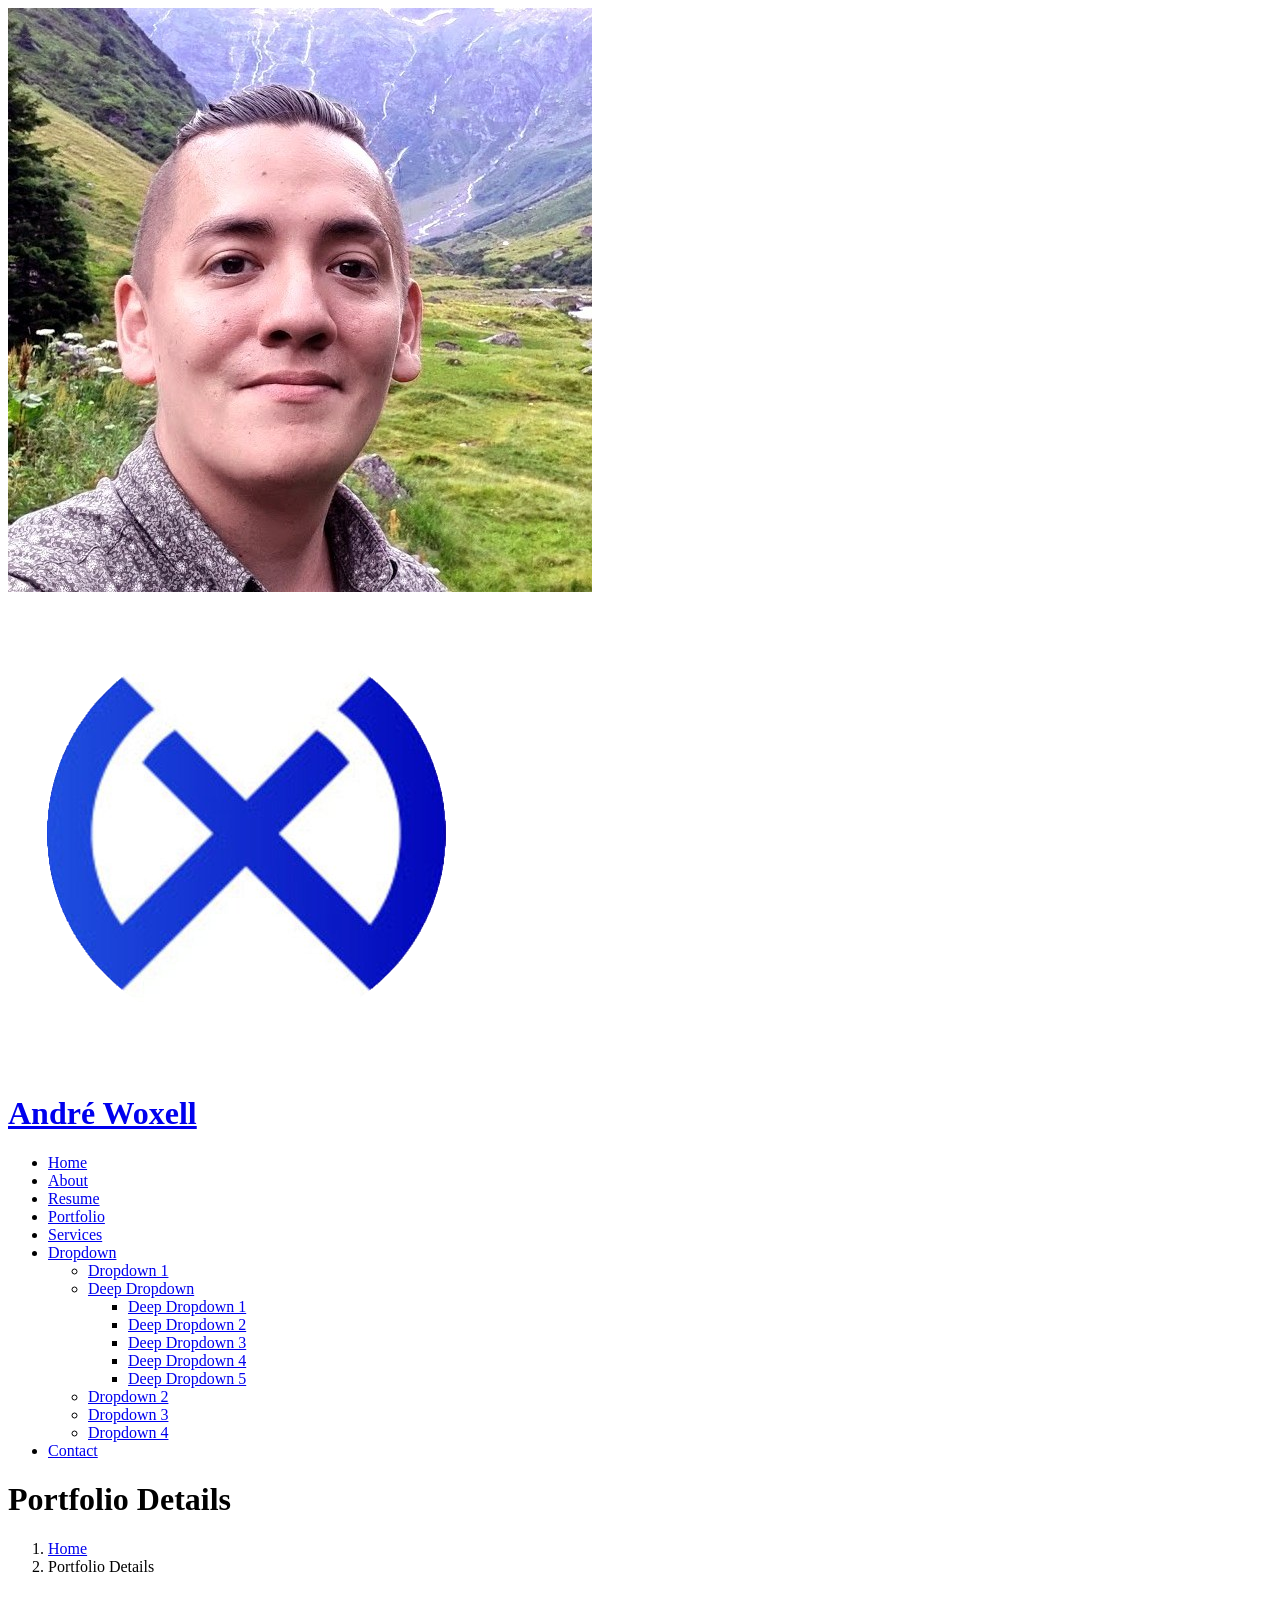
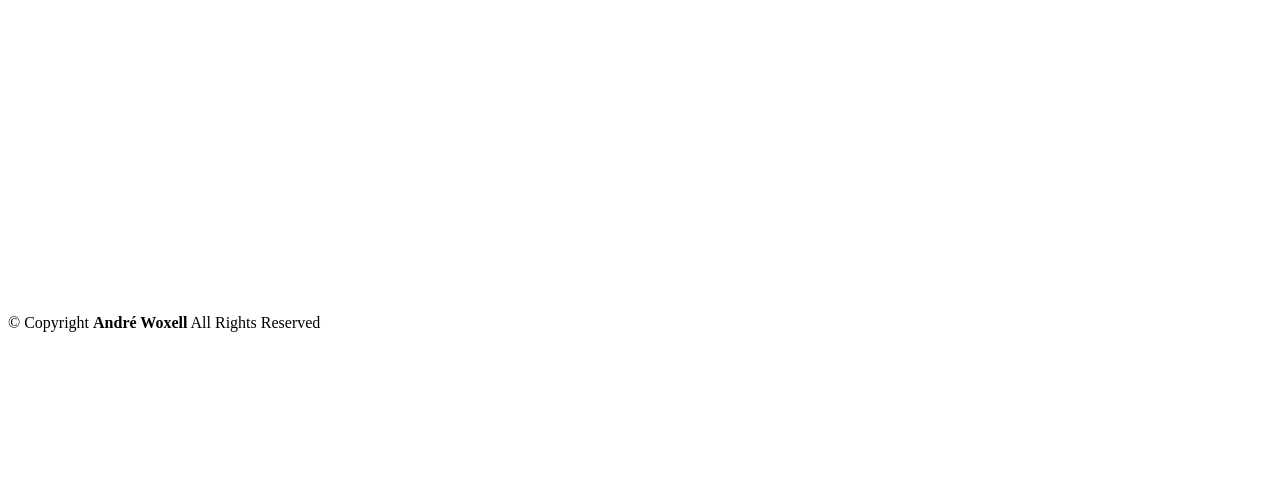
==== portfolio-details.html @ 2c1da5ac "Added portfolio template" ====
<!DOCTYPE html>
<html lang="en">

<head>
  <meta charset="utf-8">
  <meta content="width=device-width, initial-scale=1.0" name="viewport">
  <title>Portfolio Details - iPortfolio Bootstrap Template</title>
  <meta content="" name="description">
  <meta content="" name="keywords">

  <!-- Favicons -->
  <link href="assets/img/favicon.png" rel="icon">
  <link href="assets/img/apple-touch-icon.png" rel="apple-touch-icon">

  <!-- Fonts -->
  <link href="https://fonts.googleapis.com" rel="preconnect">
  <link href="https://fonts.gstatic.com" rel="preconnect" crossorigin>
  <link href="https://fonts.googleapis.com/css2?family=Roboto:ital,wght@0,100;0,300;0,400;0,500;0,700;0,900;1,100;1,300;1,400;1,500;1,700;1,900&family=Poppins:ital,wght@0,100;0,200;0,300;0,400;0,500;0,600;0,700;0,800;0,900;1,100;1,200;1,300;1,400;1,500;1,600;1,700;1,800;1,900&family=Raleway:ital,wght@0,100;0,200;0,300;0,400;0,500;0,600;0,700;0,800;0,900;1,100;1,200;1,300;1,400;1,500;1,600;1,700;1,800;1,900&display=swap" rel="stylesheet">

  <!-- Stylesheets -->
  <link href="assets/vendor/bootstrap/css/bootstrap.min.css" rel="stylesheet">
  <link href="assets/vendor/bootstrap-icons/bootstrap-icons.css" rel="stylesheet">
  <link href="assets/vendor/aos/aos.css" rel="stylesheet">
  <link href="assets/vendor/glightbox/css/glightbox.min.css" rel="stylesheet">
  <link href="assets/vendor/swiper/swiper-bundle.min.css" rel="stylesheet">
  <link href="assets/css/main.css" rel="stylesheet">

  <!-- Scripts -->
  <script src="assets/vendor/bootstrap/js/bootstrap.bundle.min.js" defer></script>
  <script src="assets/vendor/php-email-form/validate.js" defer></script>
  <script src="assets/vendor/aos/aos.js" defer></script>
  <script src="assets/vendor/typed.js/typed.umd.js" defer></script>
  <script src="assets/vendor/purecounter/purecounter_vanilla.js" defer></script>
  <script src="assets/vendor/waypoints/noframework.waypoints.js" defer></script>
  <script src="assets/vendor/glightbox/js/glightbox.min.js" defer></script>
  <script src="assets/vendor/imagesloaded/imagesloaded.pkgd.min.js" defer></script>
  <script src="assets/vendor/isotope-layout/isotope.pkgd.min.js" defer></script>
  <script src="assets/vendor/swiper/swiper-bundle.min.js" defer></script>
  <script src="assets/scripts/main.js" defer></script>

</head>

<body class="portfolio-details-page">

  <header id="header" class="header dark-background d-flex flex-column">
    <i class="header-toggle d-xl-none bi bi-list"></i>

    <div class="profile-img">
      <img src="assets/img/pfp.jpg" alt="" class="img-fluid rounded-circle">
    </div>

    <a href="index.html" class="logo d-flex align-items-center justify-content-center">
      <img src="assets/img/logo.png" alt="">
      <h1 class="sitename">André Woxell</h1>
    </a>

    <div class="social-links text-center">
      <a href="https://github.com/Woxell/" class="github"><i class="bi bi-github"></i></a>
      <a href="https://www.linkedin.com/in/andrewoxell/" class="linkedin"><i class="bi bi-linkedin"></i></a>
    </div>

    <nav id="navmenu" class="navmenu">
      <ul>
        <li><a href="#hero"><i class="bi bi-house navicon"></i>Home</a></li>
        <li><a href="#about"><i class="bi bi-person navicon"></i> About</a></li>
        <li><a href="#resume"><i class="bi bi-file-earmark-text navicon"></i> Resume</a></li>
        <li><a href="#portfolio"><i class="bi bi-images navicon"></i> Portfolio</a></li>
        <li><a href="#services"><i class="bi bi-hdd-stack navicon"></i> Services</a></li>
        <li class="dropdown"><a href="#"><i class="bi bi-menu-button navicon"></i> <span>Dropdown</span> <i class="bi bi-chevron-down toggle-dropdown"></i></a>
          <ul>
            <li><a href="#">Dropdown 1</a></li>
            <li class="dropdown"><a href="#"><span>Deep Dropdown</span> <i class="bi bi-chevron-down toggle-dropdown"></i></a>
              <ul>
                <li><a href="#">Deep Dropdown 1</a></li>
                <li><a href="#">Deep Dropdown 2</a></li>
                <li><a href="#">Deep Dropdown 3</a></li>
                <li><a href="#">Deep Dropdown 4</a></li>
                <li><a href="#">Deep Dropdown 5</a></li>
              </ul>
            </li>
            <li><a href="#">Dropdown 2</a></li>
            <li><a href="#">Dropdown 3</a></li>
            <li><a href="#">Dropdown 4</a></li>
          </ul>
        </li>
        <li><a href="#contact"><i class="bi bi-envelope navicon"></i> Contact</a></li>
      </ul>
    </nav>

  </header>

  <main class="main">

    <!-- Page Title -->
    <div class="page-title dark-background">
      <div class="container d-lg-flex justify-content-between align-items-center">
        <h1 class="mb-2 mb-lg-0">Portfolio Details</h1>
        <nav class="breadcrumbs">
          <ol>
            <li><a href="index.html">Home</a></li>
            <li class="current">Portfolio Details</li>
          </ol>
        </nav>
      </div>
    </div><!-- End Page Title -->

    <!-- Portfolio Details Section -->
    <section id="portfolio-details" class="portfolio-details section">

      <div class="container" data-aos="fade-up" data-aos-delay="100">

        <div class="row gy-4">

          <div class="col-lg-8">
            <div class="portfolio-details-slider swiper init-swiper">

              <script type="application/json" class="swiper-config">
                {
                  "loop": true,
                  "speed": 600,
                  "autoplay": {
                    "delay": 5000
                  },
                  "slidesPerView": "auto",
                  "pagination": {
                    "el": ".swiper-pagination",
                    "type": "bullets",
                    "clickable": true
                  }
                }
              </script>

              <div class="swiper-wrapper align-items-center">

                <div class="swiper-slide">
                  <img src="assets/img/portfolio/app-1.jpg" alt="">
                </div>

                <div class="swiper-slide">
                  <img src="assets/img/portfolio/product-1.jpg" alt="">
                </div>

                <div class="swiper-slide">
                  <img src="assets/img/portfolio/branding-1.jpg" alt="">
                </div>

                <div class="swiper-slide">
                  <img src="assets/img/portfolio/books-1.jpg" alt="">
                </div>

              </div>
              <div class="swiper-pagination"></div>
            </div>
          </div>

          <div class="col-lg-4">
            <div class="portfolio-info" data-aos="fade-up" data-aos-delay="200">
              <h3>Project information</h3>
              <ul>
                <li><strong>Category</strong>: Web design</li>
                <li><strong>Client</strong>: ASU Company</li>
                <li><strong>Project date</strong>: 01 March, 2020</li>
                <li><strong>Project URL</strong>: <a href="#">www.example.com</a></li>
              </ul>
            </div>
            <div class="portfolio-description" data-aos="fade-up" data-aos-delay="300">
              <h2>Exercitationem repudiandae officiis neque suscipit</h2>
              <p>
                Autem ipsum nam porro corporis rerum. Quis eos dolorem eos itaque inventore commodi labore quia quia. Exercitationem repudiandae officiis neque suscipit non officia eaque itaque enim. Voluptatem officia accusantium nesciunt est omnis tempora consectetur dignissimos. Sequi nulla at esse enim cum deserunt eius.
              </p>
            </div>
          </div>

        </div>

      </div>

    </section><!-- /Portfolio Details Section -->

  </main>

  <footer id="footer" class="footer position-relative light-background">

    <div class="container">
      <div class="copyright text-center ">
        <p>© <span>Copyright</span> <strong class="px-1 sitename">André Woxell</strong> <span>All Rights Reserved</span></p>
      </div>
      <div class="credits">
        <!-- TODO: Add credits here -->
      </div>
    </div>

  </footer>

  <!-- Scroll Top -->
  <a href="#" id="scroll-top" class="scroll-top d-flex align-items-center justify-content-center"><i class="bi bi-arrow-up-short"></i></a>

  <!-- Preloader -->
  <div id="preloader"></div>

</body>

</html>
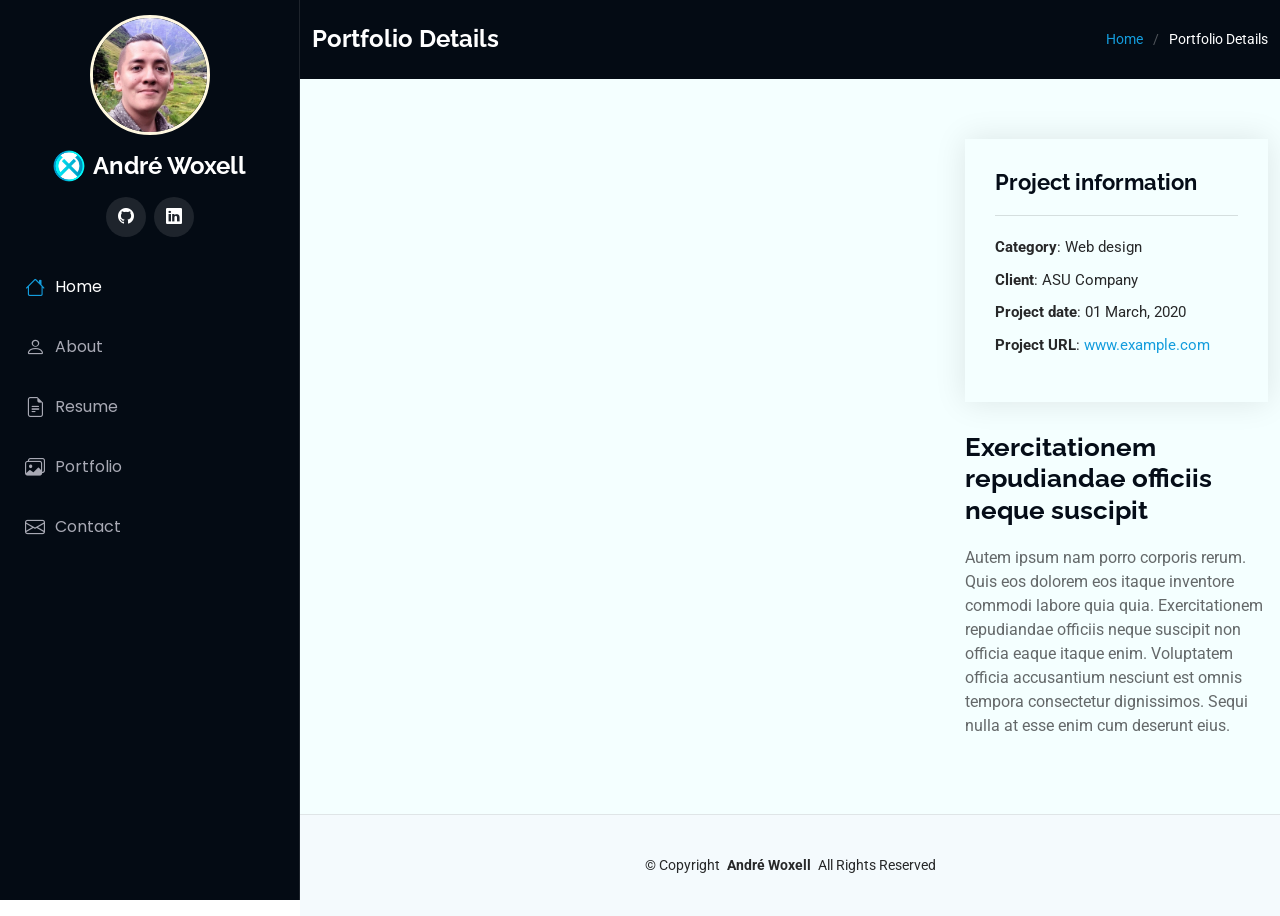
==== commit 5839c4d9: "Remove .idea configs and remove unused assets Also begin filling out portfolio" ====
--- a/portfolio-details.html
+++ b/portfolio-details.html
@@ -4,7 +4,7 @@
 <head>
   <meta charset="utf-8">
   <meta content="width=device-width, initial-scale=1.0" name="viewport">
-  <title>Portfolio Details - iPortfolio Bootstrap Template</title>
+  <title>Portfolio Details - Woxell</title>
   <meta content="" name="description">
   <meta content="" name="keywords">
 
@@ -15,27 +15,25 @@
   <!-- Fonts -->
   <link href="https://fonts.googleapis.com" rel="preconnect">
   <link href="https://fonts.gstatic.com" rel="preconnect" crossorigin>
-  <link href="https://fonts.googleapis.com/css2?family=Roboto:ital,wght@0,100;0,300;0,400;0,500;0,700;0,900;1,100;1,300;1,400;1,500;1,700;1,900&family=Poppins:ital,wght@0,100;0,200;0,300;0,400;0,500;0,600;0,700;0,800;0,900;1,100;1,200;1,300;1,400;1,500;1,600;1,700;1,800;1,900&family=Raleway:ital,wght@0,100;0,200;0,300;0,400;0,500;0,600;0,700;0,800;0,900;1,100;1,200;1,300;1,400;1,500;1,600;1,700;1,800;1,900&display=swap" rel="stylesheet">
+  <link
+    href="https://fonts.googleapis.com/css2?family=Roboto:ital,wght@0,100;0,300;0,400;0,500;0,700;0,900;1,100;1,300;1,400;1,500;1,700;1,900&family=Poppins:ital,wght@0,100;0,200;0,300;0,400;0,500;0,600;0,700;0,800;0,900;1,100;1,200;1,300;1,400;1,500;1,600;1,700;1,800;1,900&family=Raleway:ital,wght@0,100;0,200;0,300;0,400;0,500;0,600;0,700;0,800;0,900;1,100;1,200;1,300;1,400;1,500;1,600;1,700;1,800;1,900&display=swap"
+    rel="stylesheet">
 
   <!-- Stylesheets -->
-  <link href="assets/vendor/bootstrap/css/bootstrap.min.css" rel="stylesheet">
-  <link href="assets/vendor/bootstrap-icons/bootstrap-icons.css" rel="stylesheet">
+  <link href="https://cdn.jsdelivr.net/npm/bootstrap@5.3.8/dist/css/bootstrap.min.css" rel="stylesheet"
+    integrity="sha384-sRIl4kxILFvY47J16cr9ZwB07vP4J8+LH7qKQnuqkuIAvNWLzeN8tE5YBujZqJLB" crossorigin="anonymous">
+  <link href="assets/css/main.css" rel="stylesheet">
   <link href="assets/vendor/aos/aos.css" rel="stylesheet">
-  <link href="assets/vendor/glightbox/css/glightbox.min.css" rel="stylesheet">
-  <link href="assets/vendor/swiper/swiper-bundle.min.css" rel="stylesheet">
-  <link href="assets/css/main.css" rel="stylesheet">
+  <link href="assets/bootstrap-icons/bootstrap-icons.css" rel="stylesheet">
+
 
   <!-- Scripts -->
-  <script src="assets/vendor/bootstrap/js/bootstrap.bundle.min.js" defer></script>
-  <script src="assets/vendor/php-email-form/validate.js" defer></script>
+
+  <script src="https://cdn.jsdelivr.net/npm/bootstrap@5.3.8/dist/js/bootstrap.bundle.min.js"
+    integrity="sha384-FKyoEForCGlyvwx9Hj09JcYn3nv7wiPVlz7YYwJrWVcXK/BmnVDxM+D2scQbITxI"
+    crossorigin="anonymous"></script>
+  <script src="assets/scripts/typed.umd.js" defer></script>
   <script src="assets/vendor/aos/aos.js" defer></script>
-  <script src="assets/vendor/typed.js/typed.umd.js" defer></script>
-  <script src="assets/vendor/purecounter/purecounter_vanilla.js" defer></script>
-  <script src="assets/vendor/waypoints/noframework.waypoints.js" defer></script>
-  <script src="assets/vendor/glightbox/js/glightbox.min.js" defer></script>
-  <script src="assets/vendor/imagesloaded/imagesloaded.pkgd.min.js" defer></script>
-  <script src="assets/vendor/isotope-layout/isotope.pkgd.min.js" defer></script>
-  <script src="assets/vendor/swiper/swiper-bundle.min.js" defer></script>
   <script src="assets/scripts/main.js" defer></script>
 
 </head>
@@ -61,29 +59,30 @@
 
     <nav id="navmenu" class="navmenu">
       <ul>
-        <li><a href="#hero"><i class="bi bi-house navicon"></i>Home</a></li>
-        <li><a href="#about"><i class="bi bi-person navicon"></i> About</a></li>
-        <li><a href="#resume"><i class="bi bi-file-earmark-text navicon"></i> Resume</a></li>
-        <li><a href="#portfolio"><i class="bi bi-images navicon"></i> Portfolio</a></li>
-        <li><a href="#services"><i class="bi bi-hdd-stack navicon"></i> Services</a></li>
-        <li class="dropdown"><a href="#"><i class="bi bi-menu-button navicon"></i> <span>Dropdown</span> <i class="bi bi-chevron-down toggle-dropdown"></i></a>
-          <ul>
-            <li><a href="#">Dropdown 1</a></li>
-            <li class="dropdown"><a href="#"><span>Deep Dropdown</span> <i class="bi bi-chevron-down toggle-dropdown"></i></a>
-              <ul>
-                <li><a href="#">Deep Dropdown 1</a></li>
-                <li><a href="#">Deep Dropdown 2</a></li>
-                <li><a href="#">Deep Dropdown 3</a></li>
-                <li><a href="#">Deep Dropdown 4</a></li>
-                <li><a href="#">Deep Dropdown 5</a></li>
-              </ul>
-            </li>
-            <li><a href="#">Dropdown 2</a></li>
-            <li><a href="#">Dropdown 3</a></li>
-            <li><a href="#">Dropdown 4</a></li>
-          </ul>
-        </li>
-        <li><a href="#contact"><i class="bi bi-envelope navicon"></i> Contact</a></li>
+        <li><a href="index.html#hero" class="active"><i class="bi bi-house navicon"></i>Home</a></li>
+        <li><a href="index.html#about"><i class="bi bi-person navicon"></i> About</a></li>
+        <li><a href="index.html#resume"><i class="bi bi-file-earmark-text navicon"></i> Resume</a></li>
+        <li><a href="index.html#portfolio"><i class="bi bi-images navicon"></i> Portfolio</a></li>
+        <!--            <li class="dropdown"><a href="#"><i class="bi bi-menu-button navicon"></i> <span>Dropdown</span> <i-->
+        <!--                    class="bi bi-chevron-down toggle-dropdown"></i></a>-->
+        <!--                <ul>-->
+        <!--                    <li><a href="#">Dropdown 1</a></li>-->
+        <!--                    <li class="dropdown"><a href="#"><span>Deep Dropdown</span> <i-->
+        <!--                            class="bi bi-chevron-down toggle-dropdown"></i></a>-->
+        <!--                        <ul>-->
+        <!--                            <li><a href="#">Deep Dropdown 1</a></li>-->
+        <!--                            <li><a href="#">Deep Dropdown 2</a></li>-->
+        <!--                            <li><a href="#">Deep Dropdown 3</a></li>-->
+        <!--                            <li><a href="#">Deep Dropdown 4</a></li>-->
+        <!--                            <li><a href="#">Deep Dropdown 5</a></li>-->
+        <!--                        </ul>-->
+        <!--                    </li>-->
+        <!--                    <li><a href="#">Dropdown 2</a></li>-->
+        <!--                    <li><a href="#">Dropdown 3</a></li>-->
+        <!--                    <li><a href="#">Dropdown 4</a></li>-->
+        <!--                </ul>-->
+        <!--            </li>-->
+        <li><a href="index.html#contact"><i class="bi bi-envelope navicon"></i> Contact</a></li>
       </ul>
     </nav>
 
@@ -166,7 +165,10 @@
             <div class="portfolio-description" data-aos="fade-up" data-aos-delay="300">
               <h2>Exercitationem repudiandae officiis neque suscipit</h2>
               <p>
-                Autem ipsum nam porro corporis rerum. Quis eos dolorem eos itaque inventore commodi labore quia quia. Exercitationem repudiandae officiis neque suscipit non officia eaque itaque enim. Voluptatem officia accusantium nesciunt est omnis tempora consectetur dignissimos. Sequi nulla at esse enim cum deserunt eius.
+                Autem ipsum nam porro corporis rerum. Quis eos dolorem eos itaque inventore commodi labore quia quia.
+                Exercitationem repudiandae officiis neque suscipit non officia eaque itaque enim. Voluptatem officia
+                accusantium nesciunt est omnis tempora consectetur dignissimos. Sequi nulla at esse enim cum deserunt
+                eius.
               </p>
             </div>
           </div>
@@ -183,17 +185,16 @@
 
     <div class="container">
       <div class="copyright text-center ">
-        <p>© <span>Copyright</span> <strong class="px-1 sitename">André Woxell</strong> <span>All Rights Reserved</span></p>
-      </div>
-      <div class="credits">
-        <!-- TODO: Add credits here -->
+        <p>© <span>Copyright</span> <strong class="px-1 sitename">André Woxell</strong> <span>All Rights Reserved</span>
+        </p>
       </div>
     </div>
 
   </footer>
 
   <!-- Scroll Top -->
-  <a href="#" id="scroll-top" class="scroll-top d-flex align-items-center justify-content-center"><i class="bi bi-arrow-up-short"></i></a>
+  <a href="#" id="scroll-top" class="scroll-top d-flex align-items-center justify-content-center"><i
+      class="bi bi-arrow-up-short"></i></a>
 
   <!-- Preloader -->
   <div id="preloader"></div>
--- a/assets/css/main.css
+++ b/assets/css/main.css
@@ -0,0 +1,1276 @@
+
+/* Fonts */
+:root {
+  --default-font: "Roboto",  system-ui, -apple-system, "Segoe UI", Roboto, "Helvetica Neue", Arial, "Noto Sans", "Liberation Sans", sans-serif, "Apple Color Emoji", "Segoe UI Emoji", "Segoe UI Symbol", "Noto Color Emoji";
+  --heading-font: "Raleway",  sans-serif;
+  --nav-font: "Poppins",  sans-serif;
+}
+
+/* Global Colors - The following color variables are used throughout the website. Updating them here will change the color scheme of the entire website */
+:root { 
+  --background-color: #ffffff; /* Background color for the entire website, including individual sections */
+  --default-color: #272829; /* Default color used for the majority of the text content across the entire website */
+  --heading-color: #050d18; /* Color for headings, subheadings and title throughout the website */
+  --accent-color: #149ddd; /* Accent color that represents your brand on the website. It's used for buttons, links, and other elements that need to stand out */
+  --surface-color: #ffffff; /* The surface color is used as a background of boxed elements within sections, such as cards, icon boxes, or other elements that require a visual separation from the global background. */
+  --contrast-color: #ffffff; /* Contrast color for text, ensuring readability against backgrounds of accent, heading, or default colors. */
+}
+
+/* Nav Menu Colors - The following color variables are used specifically for the navigation menu. They are separate from the global colors to allow for more customization options */
+:root {
+  --nav-color: #a8a9b4;  /* The default color of the main navmenu links */
+  --nav-hover-color: #ffffff; /* Applied to main navmenu links when they are hovered over or active */
+  --nav-mobile-background-color: #040b14; /* Used as the background color for mobile navigation menu */
+  --nav-dropdown-background-color: #040b14; /* Used as the background color for dropdown items that appear when hovering over primary navigation items */
+  --nav-dropdown-color: #a8a9b4; /* Used for navigation links of the dropdown items in the navigation menu. */
+  --nav-dropdown-hover-color: #ffffff; /* Similar to --nav-hover-color, this color is applied to dropdown navigation links when they are hovered over. */
+}
+
+/* Color Presets - These classes override global colors when applied to any section or element, providing reuse of the sam color scheme. */
+
+.light-background {
+  --background-color: #f4fafd;
+  --surface-color: #ffffff;
+}
+
+.dark-background {
+  --background-color: #040b14;
+  --default-color: #ffffff;
+  --heading-color: #ffffff;
+  --surface-color: #151f2b;
+  --contrast-color: #ffffff;
+}
+
+/* Smooth scroll */
+:root {
+  scroll-behavior: smooth;
+}
+
+/*--------------------------------------------------------------
+# General Styling & Shared Classes
+--------------------------------------------------------------*/
+body {
+  color: var(--default-color);
+  background-color: var(--background-color);
+  font-family: var(--default-font);
+}
+
+a {
+  color: var(--accent-color);
+  text-decoration: none;
+  transition: 0.3s;
+}
+
+a:hover {
+  color: color-mix(in srgb, var(--accent-color), transparent 25%);
+  text-decoration: none;
+}
+
+h1,
+h2,
+h3,
+h4,
+h5,
+h6 {
+  color: var(--heading-color);
+  font-family: var(--heading-font);
+}
+
+/* PHP Email Form Messages
+------------------------------*/
+.php-email-form .error-message {
+  display: none;
+  background: #df1529;
+  color: #ffffff;
+  text-align: left;
+  padding: 15px;
+  margin-bottom: 24px;
+  font-weight: 600;
+}
+
+.php-email-form .sent-message {
+  display: none;
+  color: #ffffff;
+  background: #059652;
+  text-align: center;
+  padding: 15px;
+  margin-bottom: 24px;
+  font-weight: 600;
+}
+
+.php-email-form .loading {
+  display: none;
+  background: var(--surface-color);
+  text-align: center;
+  padding: 15px;
+  margin-bottom: 24px;
+}
+
+.php-email-form .loading:before {
+  content: "";
+  display: inline-block;
+  border-radius: 50%;
+  width: 24px;
+  height: 24px;
+  margin: 0 10px -6px 0;
+  border: 3px solid var(--accent-color);
+  border-top-color: var(--surface-color);
+  animation: php-email-form-loading 1s linear infinite;
+}
+
+@keyframes php-email-form-loading {
+  0% {
+    transform: rotate(0deg);
+  }
+
+  100% {
+    transform: rotate(360deg);
+  }
+}
+
+/*--------------------------------------------------------------
+# Global Header
+--------------------------------------------------------------*/
+.header {
+  color: var(--default-color);
+  background-color: var(--background-color);
+  position: fixed;
+  top: 0;
+  left: 0;
+  bottom: 0;
+  padding: 0 15px;
+  width: 300px;
+  transition: all ease-in-out 0.3s;
+  overflow-y: auto;
+  z-index: 997;
+  border-right: 1px solid color-mix(in srgb, var(--default-color), transparent 90%);
+}
+
+.header .profile-img img {
+  margin: 15px auto;
+  display: block;
+  width: 120px;
+  border: 3px solid #fff8e0;
+}
+
+.header .logo {
+  line-height: 1;
+  margin-bottom: 15px;
+}
+
+.header .logo img {
+  max-height: 32px;
+  margin-right: 8px;
+}
+
+.header .logo h1 {
+  font-size: 24px;
+  margin: 0;
+  font-weight: 700;
+  color: var(--heading-color);
+}
+
+.header .social-links {
+  margin: 0 0 20px 0;
+}
+
+.header .social-links a {
+  font-size: 16px;
+  display: inline-flex;
+  align-items: center;
+  justify-content: center;
+  background: color-mix(in srgb, var(--default-color), transparent 90%);
+  color: var(--default-color);
+  margin: 0 2px;
+  border-radius: 50%;
+  text-align: center;
+  width: 40px;
+  height: 40px;
+  transition: 0.3s;
+}
+
+.header .social-links a:hover {
+  color: var(--contrast-color);
+  background: var(--accent-color);
+}
+
+@media (min-width: 1200px) {
+
+  .header~main,
+  .header~#footer {
+    margin-left: 300px;
+  }
+}
+
+@media (max-width: 1199px) {
+  .header {
+    left: -100%;
+  }
+}
+
+.header.header-show {
+  left: 0;
+}
+
+.header .header-toggle {
+  color: var(--contrast-color);
+  background-color: var(--accent-color);
+  font-size: 22px;
+  display: flex;
+  align-items: center;
+  justify-content: center;
+  width: 40px;
+  height: 40px;
+  border-radius: 50%;
+  cursor: pointer;
+  position: fixed;
+  top: 15px;
+  right: 15px;
+  z-index: 9999;
+  transition: background-color 0.3s;
+}
+
+.header .header-toggle:hover {
+  color: var(--contrast-color);
+  background-color: color-mix(in srgb, var(--accent-color) 90%, white 15%);
+}
+
+/*--------------------------------------------------------------
+# Navigation Menu
+--------------------------------------------------------------*/
+.mobile-nav-toggle {
+  display: none;
+}
+
+.navmenu {
+  padding: 0;
+  z-index: 9997;
+}
+
+.navmenu ul {
+  list-style: none;
+  padding: 0 0 20px 0;
+  margin: 0;
+}
+
+.navmenu a,
+.navmenu a:focus {
+  color: var(--nav-color);
+  padding: 15px 10px;
+  font-family: var(--nav-font);
+  font-size: 16px;
+  font-weight: 400;
+  display: flex;
+  align-items: center;
+  white-space: nowrap;
+  transition: 0.3s;
+  width: 100%;
+}
+
+.navmenu a .navicon,
+.navmenu a:focus .navicon {
+  font-size: 20px;
+  margin-right: 10px;
+}
+
+.navmenu a .toggle-dropdown,
+.navmenu a:focus .toggle-dropdown {
+  font-size: 12px;
+  line-height: 0;
+  margin-left: auto;
+  width: 30px;
+  height: 30px;
+  display: flex;
+  align-items: center;
+  justify-content: center;
+  border-radius: 50%;
+  transition: 0.3s;
+  flex-shrink: 0;
+  background-color: color-mix(in srgb, var(--accent-color), transparent 90%);
+}
+
+.navmenu a .toggle-dropdown:hover,
+.navmenu a:focus .toggle-dropdown:hover {
+  background-color: var(--accent-color);
+  color: var(--contrast-color);
+}
+
+.navmenu a:hover,
+.navmenu .active,
+.navmenu .active:focus {
+  color: var(--nav-hover-color);
+}
+
+.navmenu a:hover .navicon,
+.navmenu .active .navicon,
+.navmenu .active:focus .navicon {
+  color: var(--accent-color);
+}
+
+.navmenu .active .toggle-dropdown,
+.navmenu .active:focus .toggle-dropdown {
+  background-color: var(--accent-color);
+  color: var(--contrast-color);
+  transform: rotate(180deg);
+}
+
+.navmenu .dropdown {
+  display: block;
+}
+
+.navmenu .dropdown a,
+.navmenu .dropdown a:focus {
+  color: --nav-dropdown-color;
+}
+
+.navmenu .dropdown a:hover,
+.navmenu .dropdown .active,
+.navmenu .dropdown .active:focus {
+  color: var(--nav-dropdown-hover-color);
+}
+
+.navmenu .dropdown ul {
+  position: static;
+  display: none;
+  z-index: 99;
+  padding: 5px 10px;
+  margin: 5px 10px;
+  background-color: var(--nav-dropdown-background-color);
+  border: 1px solid color-mix(in srgb, var(--default-color), transparent 90%);
+  box-shadow: none;
+  transition: all 0.5s ease-in-out;
+}
+
+.navmenu .dropdown ul ul {
+  background-color: rgba(33, 37, 41, 0.1);
+}
+
+.navmenu .dropdown>.dropdown-active {
+  display: block;
+  background-color: rgba(33, 37, 41, 0.03);
+}
+
+/*--------------------------------------------------------------
+# Global Footer
+--------------------------------------------------------------*/
+.footer {
+  color: var(--default-color);
+  background-color: var(--background-color);
+  font-size: 14px;
+  padding: 40px 0;
+  position: relative;
+  border-top: 1px solid color-mix(in srgb, var(--default-color), transparent 90%);
+}
+
+.footer .copyright p {
+  margin-bottom: 0;
+}
+
+.footer .credits {
+  margin-top: 4px;
+  font-size: 13px;
+  text-align: center;
+}
+
+/*--------------------------------------------------------------
+# Preloader
+--------------------------------------------------------------*/
+#preloader {
+  position: fixed;
+  inset: 0;
+  z-index: 999999;
+  overflow: hidden;
+  background: var(--background-color);
+  transition: all 0.6s ease-out;
+}
+
+#preloader:before {
+  content: "";
+  position: fixed;
+  top: calc(50% - 30px);
+  left: calc(50% - 30px);
+  border: 6px solid #ffffff;
+  border-color: var(--accent-color) transparent var(--accent-color) transparent;
+  border-radius: 50%;
+  width: 60px;
+  height: 60px;
+  animation: animate-preloader 1.5s linear infinite;
+}
+
+@keyframes animate-preloader {
+  0% {
+    transform: rotate(0deg);
+  }
+
+  100% {
+    transform: rotate(360deg);
+  }
+}
+
+/*--------------------------------------------------------------
+# Scroll Top Button
+--------------------------------------------------------------*/
+.scroll-top {
+  position: fixed;
+  visibility: hidden;
+  opacity: 0;
+  right: 15px;
+  bottom: -15px;
+  z-index: 99999;
+  background-color: var(--accent-color);
+  width: 44px;
+  height: 44px;
+  border-radius: 50px;
+  transition: all 0.4s;
+}
+
+.scroll-top i {
+  font-size: 24px;
+  color: var(--contrast-color);
+  line-height: 0;
+}
+
+.scroll-top:hover {
+  background-color: color-mix(in srgb, var(--accent-color), transparent 20%);
+  color: var(--contrast-color);
+}
+
+.scroll-top.active {
+  visibility: visible;
+  opacity: 1;
+  bottom: 15px;
+}
+
+/*--------------------------------------------------------------
+# Disable aos animation delay on mobile devices
+--------------------------------------------------------------*/
+@media screen and (max-width: 768px) {
+  [data-aos-delay] {
+    transition-delay: 0 !important;
+  }
+}
+
+/*--------------------------------------------------------------
+# Global Page Titles & Breadcrumbs
+--------------------------------------------------------------*/
+.page-title {
+  color: var(--default-color);
+  background-color: var(--background-color);
+  padding: 25px 0;
+  position: relative;
+}
+
+.page-title h1 {
+  font-size: 24px;
+  font-weight: 700;
+}
+
+.page-title .breadcrumbs ol {
+  display: flex;
+  flex-wrap: wrap;
+  list-style: none;
+  padding: 0;
+  margin: 0;
+  font-size: 14px;
+  font-weight: 400;
+}
+
+.page-title .breadcrumbs ol li+li {
+  padding-left: 10px;
+}
+
+.page-title .breadcrumbs ol li+li::before {
+  content: "/";
+  display: inline-block;
+  padding-right: 10px;
+  color: color-mix(in srgb, var(--default-color), transparent 70%);
+}
+
+/*--------------------------------------------------------------
+# Global Sections
+--------------------------------------------------------------*/
+section,
+.section {
+  color: var(--default-color);
+  padding: 60px 0;
+  overflow: clip;
+}
+.section:nth-of-type(even) {
+  background-color: #ffffff;
+}
+
+.section:nth-of-type(odd) {
+  background-color: #f4ffff;
+}
+
+/*--------------------------------------------------------------
+# Global Section Titles
+--------------------------------------------------------------*/
+.section-title {
+  margin-bottom: 0px;
+  padding-bottom: 0px;
+  position: relative;
+}
+
+.section-title h2 {
+  font-size: 32px;
+  font-weight: 700;
+  margin-bottom: 20px;
+  padding-bottom: 20px;
+  position: relative;
+}
+
+.section-title h2:after {
+  content: "";
+  position: absolute;
+  display: block;
+  width: 50px;
+  height: 3px;
+  background: var(--accent-color);
+  left: 0;
+  bottom: 0;
+}
+
+.section-title p {
+  margin-bottom: 0;
+}
+
+.section .container {
+  margin-top: 0;
+  padding-top: 0;
+}
+
+/*--------------------------------------------------------------
+# Hero Section
+--------------------------------------------------------------*/
+.hero {
+  width: 100%;
+  min-height: 100vh;
+  position: relative;
+  padding: 80px 0;
+  display: flex;
+  align-items: center;
+  justify-content: center;
+}
+
+.hero img {
+  position: absolute;
+  inset: 0;
+  display: block;
+  width: 100%;
+  height: 100%;
+  object-fit: cover;
+  z-index: 1;
+}
+
+.hero:before {
+  content: "";
+  background: color-mix(in srgb, var(--background-color), transparent 70%);
+  position: absolute;
+  inset: 0;
+  z-index: 2;
+}
+
+.hero .container {
+  position: relative;
+  z-index: 3;
+}
+
+.hero h2 {
+  margin: 0;
+  font-size: 64px;
+  font-weight: 700;
+}
+
+.hero p {
+  margin: 5px 0 0 0;
+  font-size: 26px;
+}
+
+.hero p span {
+  letter-spacing: 1px;
+  border-bottom: 2px solid var(--accent-color);
+}
+
+.hero .social-links {
+  margin-top: 25px;
+}
+
+.hero .social-links a {
+  font-size: 24px;
+  display: inline-block;
+  color: color-mix(in srgb, var(--default-color), transparent 50%);
+  line-height: 1;
+  margin-right: 20px;
+  transition: 0.3s;
+}
+
+.hero .social-links a:hover {
+  color: var(--accent-color);
+}
+
+@media (max-width: 768px) {
+  .hero h2 {
+    font-size: 32px;
+  }
+
+  .hero p {
+    font-size: 20px;
+  }
+}
+
+/*--------------------------------------------------------------
+# About Section
+--------------------------------------------------------------*/
+.about .content h2 {
+  font-weight: 700;
+  font-size: 24px;
+}
+
+.about .content ul {
+  list-style: none;
+  padding: 0;
+}
+
+.about .content ul li {
+  margin-bottom: 20px;
+  display: flex;
+  align-items: center;
+}
+
+.about .content ul strong {
+  margin-right: 10px;
+}
+
+.about .content ul i {
+  font-size: 16px;
+  margin-right: 5px;
+  color: var(--accent-color);
+  line-height: 0;
+}
+
+/*--------------------------------------------------------------
+# Stats Section
+--------------------------------------------------------------*/
+.stats .stats-item {
+  padding: 30px;
+  width: 100%;
+}
+
+.stats .stats-item i {
+  color: var(--accent-color);
+  display: block;
+  font-size: 44px;
+  float: left;
+  line-height: 0;
+}
+
+.stats .stats-item .purecounter {
+  color: var(--heading-color);
+  font-size: 48px;
+  line-height: 40px;
+  display: block;
+  font-weight: 700;
+  margin-left: 60px;
+}
+
+.stats .stats-item p {
+  color: color-mix(in srgb, var(--default-color), transparent 40%);
+  padding: 15px 0 0 0;
+  margin: 0 0 0 60px;
+  font-family: var(--heading-font);
+  font-size: 14px;
+}
+
+/*--------------------------------------------------------------
+# Skills Section
+--------------------------------------------------------------*/
+.skills .progress {
+  height: 60px;
+  display: block;
+  background: none;
+  border-radius: 0;
+}
+
+.skills .progress .skill {
+  color: var(--heading-color);
+  padding: 0;
+  margin: 0 0 6px 0;
+  text-transform: uppercase;
+  display: block;
+  font-weight: 600;
+  font-family: var(--heading-font);
+}
+
+.skills .progress .skill .val {
+  float: right;
+  font-style: normal;
+}
+
+.skills .progress-bar-wrap {
+  background: color-mix(in srgb, var(--default-color), transparent 90%);
+  height: 10px;
+}
+
+.skills .progress-bar {
+  width: 1px;
+  height: 10px;
+  transition: 0.9s;
+  background-color: var(--accent-color);
+}
+
+/*--------------------------------------------------------------
+# Resume Section
+--------------------------------------------------------------*/
+.resume .resume-title {
+  color: var(--heading-color);
+  font-size: 26px;
+  font-weight: 700;
+  margin-top: 20px;
+  margin-bottom: 20px;
+}
+
+.resume .resume-item {
+  padding: 0 0 20px 20px;
+  margin-top: -2px;
+  border-left: 2px solid var(--accent-color);
+  position: relative;
+}
+
+.resume .resume-item h4 {
+  line-height: 18px;
+  font-size: 18px;
+  font-weight: 600;
+  text-transform: uppercase;
+  color: color-mix(in srgb, var(--default-color), transparent 20%);
+  margin-bottom: 10px;
+}
+
+.resume .resume-item h5 {
+  font-size: 16px;
+  padding: 5px 15px;
+  display: inline-block;
+  font-weight: 600;
+  margin-bottom: 10px;
+}
+
+.resume .resume-item ul {
+  padding-left: 20px;
+}
+
+.resume .resume-item ul li {
+  padding-bottom: 10px;
+}
+
+.resume .resume-item:last-child {
+  padding-bottom: 0;
+}
+
+.resume .resume-item::before {
+  content: "";
+  position: absolute;
+  width: 16px;
+  height: 16px;
+  border-radius: 50px;
+  left: -9px;
+  top: 0;
+  background: var(--background-color);
+  border: 2px solid var(--accent-color);
+}
+
+/*--------------------------------------------------------------
+# Portfolio Section
+--------------------------------------------------------------*/
+.portfolio .portfolio-filters {
+  padding: 0;
+  margin: 0 auto 20px auto;
+  list-style: none;
+  text-align: center;
+}
+
+.portfolio .portfolio-filters li {
+  cursor: pointer;
+  display: inline-block;
+  padding: 0;
+  font-size: 14px;
+  font-weight: 400;
+  margin: 0 10px;
+  line-height: 1;
+  text-transform: uppercase;
+  margin-bottom: 10px;
+  transition: all 0.3s ease-in-out;
+}
+
+.portfolio .portfolio-filters li:hover,
+.portfolio .portfolio-filters li.filter-active {
+  color: var(--accent-color);
+}
+
+.portfolio .portfolio-filters li:first-child {
+  margin-left: 0;
+}
+
+.portfolio .portfolio-filters li:last-child {
+  margin-right: 0;
+}
+
+@media (max-width: 575px) {
+  .portfolio .portfolio-filters li {
+    font-size: 14px;
+    margin: 0 5px;
+  }
+}
+
+.portfolio .portfolio-content {
+  position: relative;
+  overflow: hidden;
+}
+
+.portfolio .portfolio-content img {
+  transition: 0.3s;
+}
+
+.portfolio .portfolio-content .portfolio-info {
+  opacity: 0;
+  position: absolute;
+  inset: 0;
+  z-index: 3;
+  transition: all ease-in-out 0.3s;
+  background: rgba(0, 0, 0, 0.6);
+  padding: 15px;
+}
+
+.portfolio .portfolio-content .portfolio-info h4 {
+  font-size: 14px;
+  padding: 5px 10px;
+  font-weight: 400;
+  color: #ffffff;
+  display: inline-block;
+  background-color: var(--accent-color);
+}
+
+.portfolio .portfolio-content .portfolio-info p {
+  position: absolute;
+  bottom: 10px;
+  text-align: center;
+  display: inline-block;
+  left: 0;
+  right: 0;
+  font-size: 16px;
+  font-weight: 600;
+  color: rgba(255, 255, 255, 0.8);
+}
+
+.portfolio .portfolio-content .portfolio-info .preview-link,
+.portfolio .portfolio-content .portfolio-info .details-link {
+  position: absolute;
+  left: calc(50% - 40px);
+  font-size: 26px;
+  top: calc(50% - 14px);
+  color: #fff;
+  transition: 0.3s;
+  line-height: 1.2;
+}
+
+.portfolio .portfolio-content .portfolio-info .preview-link:hover,
+.portfolio .portfolio-content .portfolio-info .details-link:hover {
+  color: var(--accent-color);
+}
+
+.portfolio .portfolio-content .portfolio-info .details-link {
+  left: 50%;
+  font-size: 34px;
+  line-height: 0;
+}
+
+.portfolio .portfolio-content:hover .portfolio-info {
+  opacity: 1;
+}
+
+.portfolio .portfolio-content:hover img {
+  transform: scale(1.1);
+}
+
+/*--------------------------------------------------------------
+# Services Section
+--------------------------------------------------------------*/
+.services .service-item {
+  position: relative;
+}
+
+.services .service-item .icon {
+  background: var(--accent-color);
+  display: flex;
+  align-items: center;
+  justify-content: center;
+  width: 54px;
+  height: 54px;
+  border-radius: 50%;
+  transition: 0.5s;
+  border: 1px solid var(--accent-color);
+  margin-right: 20px;
+}
+
+.services .service-item .icon i {
+  color: var(--contrast-color);
+  font-size: 24px;
+  line-height: 0;
+}
+
+.services .service-item:hover .icon {
+  background: var(--surface-color);
+}
+
+.services .service-item:hover .icon i {
+  color: var(--accent-color);
+}
+
+.services .service-item .title {
+  font-weight: 700;
+  margin-bottom: 15px;
+  font-size: 18px;
+}
+
+.services .service-item .title a {
+  color: var(--heading-color);
+}
+
+.services .service-item .title a:hover {
+  color: var(--accent-color);
+}
+
+.services .service-item .description {
+  line-height: 24px;
+  font-size: 14px;
+}
+
+/*--------------------------------------------------------------
+# Testimonials Section
+--------------------------------------------------------------*/
+.testimonials .testimonials-carousel,
+.testimonials .testimonials-slider {
+  overflow: hidden;
+}
+
+.testimonials .testimonial-item {
+  box-sizing: content-box;
+  text-align: center;
+  min-height: 320px;
+}
+
+.testimonials .testimonial-item .testimonial-img {
+  width: 90px;
+  border-radius: 50%;
+  margin: 0 auto;
+}
+
+.testimonials .testimonial-item h3 {
+  font-size: 18px;
+  font-weight: bold;
+  margin: 10px 0 5px 0;
+}
+
+.testimonials .testimonial-item h4 {
+  font-size: 14px;
+  color: color-mix(in srgb, var(--default-color), transparent 20%);
+  margin: 0;
+}
+
+.testimonials .testimonial-item .quote-icon-left,
+.testimonials .testimonial-item .quote-icon-right {
+  color: color-mix(in srgb, var(--accent-color), transparent 40%);
+  font-size: 26px;
+  line-height: 0;
+}
+
+.testimonials .testimonial-item .quote-icon-left {
+  display: inline-block;
+  left: -5px;
+  position: relative;
+}
+
+.testimonials .testimonial-item .quote-icon-right {
+  display: inline-block;
+  right: -5px;
+  position: relative;
+  top: 10px;
+  transform: scale(-1, -1);
+}
+
+.testimonials .testimonial-item p {
+  font-style: italic;
+  margin: 0 15px 15px 15px;
+  padding: 20px;
+  background-color: var(--surface-color);
+  position: relative;
+  margin-bottom: 35px;
+  border-radius: 6px;
+  box-shadow: 0px 2px 15px rgba(0, 0, 0, 0.1);
+}
+
+.testimonials .testimonial-item p::after {
+  content: "";
+  width: 0;
+  height: 0;
+  border-top: 20px solid var(--surface-color);
+  border-right: 20px solid transparent;
+  border-left: 20px solid transparent;
+  position: absolute;
+  bottom: -20px;
+  left: calc(50% - 20px);
+}
+
+.testimonials .swiper-wrapper {
+  height: auto;
+}
+
+.testimonials .swiper-pagination {
+  margin-top: 40px;
+  position: relative;
+}
+
+.testimonials .swiper-pagination .swiper-pagination-bullet {
+  width: 12px;
+  height: 12px;
+  background-color: var(--background-color);
+  opacity: 1;
+  border: 1px solid var(--accent-color);
+}
+
+.testimonials .swiper-pagination .swiper-pagination-bullet-active {
+  background-color: var(--accent-color);
+}
+
+/*--------------------------------------------------------------
+# Contact Section
+--------------------------------------------------------------*/
+.contact .info-wrap {
+  background-color: var(--surface-color);
+  box-shadow: 0px 0px 20px rgba(0, 0, 0, 0.1);
+  padding: 30px;
+}
+
+@media (max-width: 575px) {
+  .contact .info-wrap {
+    padding: 20px;
+  }
+}
+
+.contact .info-item {
+  margin-bottom: 40px;
+}
+
+.contact .info-item i {
+  font-size: 20px;
+  color: var(--accent-color);
+  background: color-mix(in srgb, var(--accent-color), transparent 92%);
+  width: 44px;
+  height: 44px;
+  display: flex;
+  justify-content: center;
+  align-items: center;
+  border-radius: 50px;
+  transition: all 0.3s ease-in-out;
+  margin-right: 15px;
+}
+
+.contact .info-item h3 {
+  padding: 0;
+  font-size: 18px;
+  font-weight: 700;
+  margin-bottom: 5px;
+}
+
+.contact .info-item p {
+  padding: 0;
+  margin-bottom: 0;
+  font-size: 14px;
+}
+
+.contact .info-item:hover i {
+  background: var(--accent-color);
+  color: var(--contrast-color);
+}
+
+.contact .php-email-form {
+  background-color: var(--surface-color);
+  height: 100%;
+  padding: 30px;
+  box-shadow: 0px 0px 20px rgba(0, 0, 0, 0.1);
+}
+
+@media (max-width: 575px) {
+  .contact .php-email-form {
+    padding: 20px;
+  }
+}
+
+.contact .php-email-form input[type=text],
+.contact .php-email-form input[type=email],
+.contact .php-email-form textarea {
+  font-size: 14px;
+  padding: 10px 15px;
+  box-shadow: none;
+  border-radius: 0;
+  color: var(--default-color);
+  background-color: var(--surface-color);
+  border-color: color-mix(in srgb, var(--default-color), transparent 80%);
+}
+
+.contact .php-email-form input[type=text]:focus,
+.contact .php-email-form input[type=email]:focus,
+.contact .php-email-form textarea:focus {
+  border-color: var(--accent-color);
+}
+
+.contact .php-email-form input[type=text]::placeholder,
+.contact .php-email-form input[type=email]::placeholder,
+.contact .php-email-form textarea::placeholder {
+  color: color-mix(in srgb, var(--default-color), transparent 70%);
+}
+
+.contact .php-email-form button[type=submit] {
+  color: var(--contrast-color);
+  background: var(--accent-color);
+  border: 0;
+  padding: 10px 30px;
+  transition: 0.4s;
+  border-radius: 50px;
+}
+
+.contact .php-email-form button[type=submit]:hover {
+  background: color-mix(in srgb, var(--accent-color), transparent 25%);
+}
+
+/*--------------------------------------------------------------
+# Portfolio Details Section
+--------------------------------------------------------------*/
+.portfolio-details .portfolio-details-slider img {
+  width: 100%;
+}
+
+.portfolio-details .portfolio-details-slider .swiper-pagination {
+  margin-top: 20px;
+  position: relative;
+}
+
+.portfolio-details .portfolio-details-slider .swiper-pagination .swiper-pagination-bullet {
+  width: 12px;
+  height: 12px;
+  background-color: color-mix(in srgb, var(--default-color), transparent 85%);
+  opacity: 1;
+}
+
+.portfolio-details .portfolio-details-slider .swiper-pagination .swiper-pagination-bullet-active {
+  background-color: var(--accent-color);
+}
+
+.portfolio-details .portfolio-info {
+  padding: 30px;
+  box-shadow: 0px 0 30px rgba(0, 0, 0, 0.1);
+}
+
+.portfolio-details .portfolio-info h3 {
+  font-size: 22px;
+  font-weight: 700;
+  margin-bottom: 20px;
+  padding-bottom: 20px;
+  border-bottom: 1px solid color-mix(in srgb, var(--default-color), transparent 85%);
+}
+
+.portfolio-details .portfolio-info ul {
+  list-style: none;
+  padding: 0;
+  font-size: 15px;
+}
+
+.portfolio-details .portfolio-info ul li+li {
+  margin-top: 10px;
+}
+
+.portfolio-details .portfolio-description {
+  padding-top: 30px;
+}
+
+.portfolio-details .portfolio-description h2 {
+  font-size: 26px;
+  font-weight: 700;
+  margin-bottom: 20px;
+}
+
+.portfolio-details .portfolio-description p {
+  padding: 0;
+  color: color-mix(in srgb, var(--default-color), transparent 30%);
+}
+
+/*--------------------------------------------------------------
+# Service Details Section
+--------------------------------------------------------------*/
+.service-details .services-list {
+  padding: 10px 30px;
+  border: 1px solid color-mix(in srgb, var(--default-color), transparent 90%);
+  margin-bottom: 20px;
+}
+
+.service-details .services-list a {
+  display: block;
+  line-height: 1;
+  padding: 8px 0 8px 15px;
+  border-left: 3px solid color-mix(in srgb, var(--default-color), transparent 70%);
+  margin: 20px 0;
+  color: color-mix(in srgb, var(--default-color), transparent 20%);
+  transition: 0.3s;
+}
+
+.service-details .services-list a.active {
+  color: var(--heading-color);
+  font-weight: 700;
+  border-color: var(--accent-color);
+}
+
+.service-details .services-list a:hover {
+  border-color: var(--accent-color);
+}
+
+.service-details .services-img {
+  margin-bottom: 20px;
+}
+
+.service-details h3 {
+  font-size: 26px;
+  font-weight: 700;
+}
+
+.service-details h4 {
+  font-size: 20px;
+  font-weight: 700;
+}
+
+.service-details p {
+  font-size: 15px;
+}
+
+.service-details ul {
+  list-style: none;
+  padding: 0;
+  font-size: 15px;
+}
+
+.service-details ul li {
+  padding: 5px 0;
+  display: flex;
+  align-items: center;
+}
+
+.service-details ul i {
+  font-size: 20px;
+  margin-right: 8px;
+  color: var(--accent-color);
+}
+
+/*--------------------------------------------------------------
+# Starter Section Section
+--------------------------------------------------------------*/
+.starter-section {
+  /* Add your styles here */
+}
